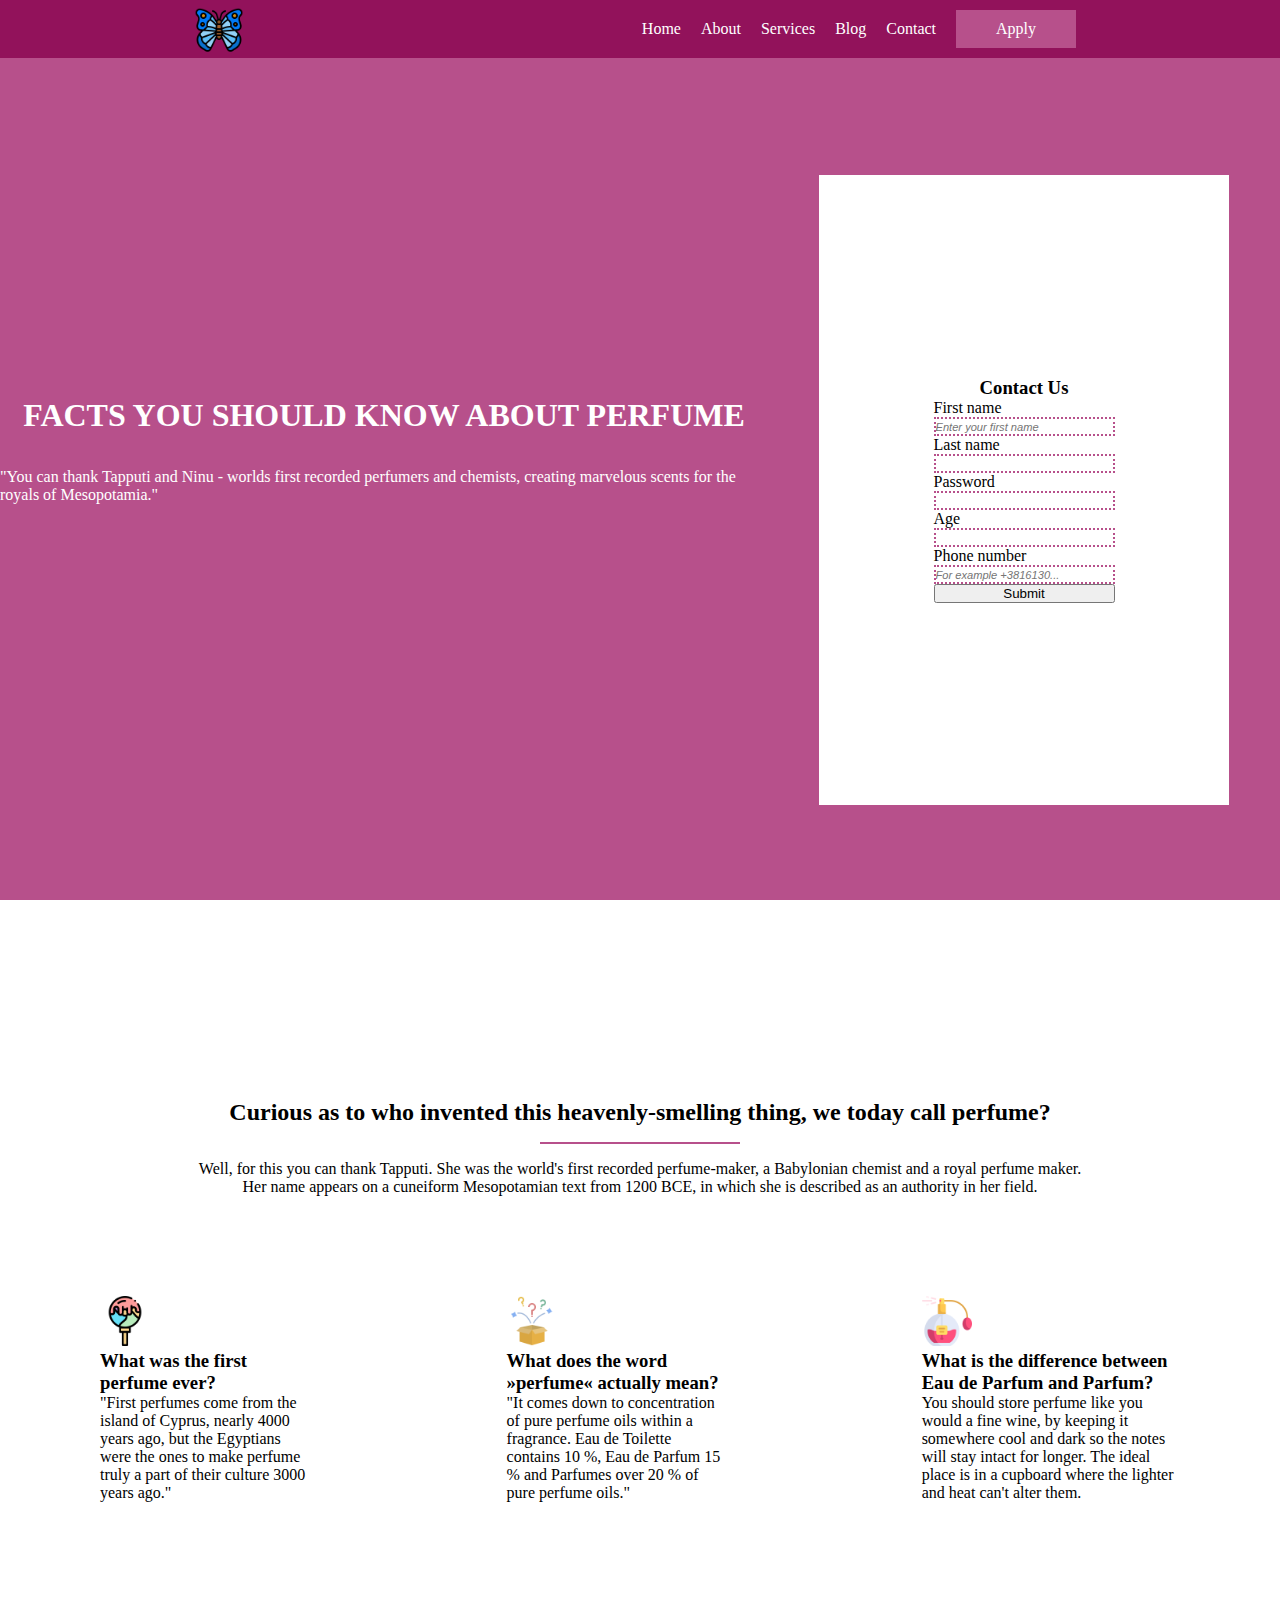
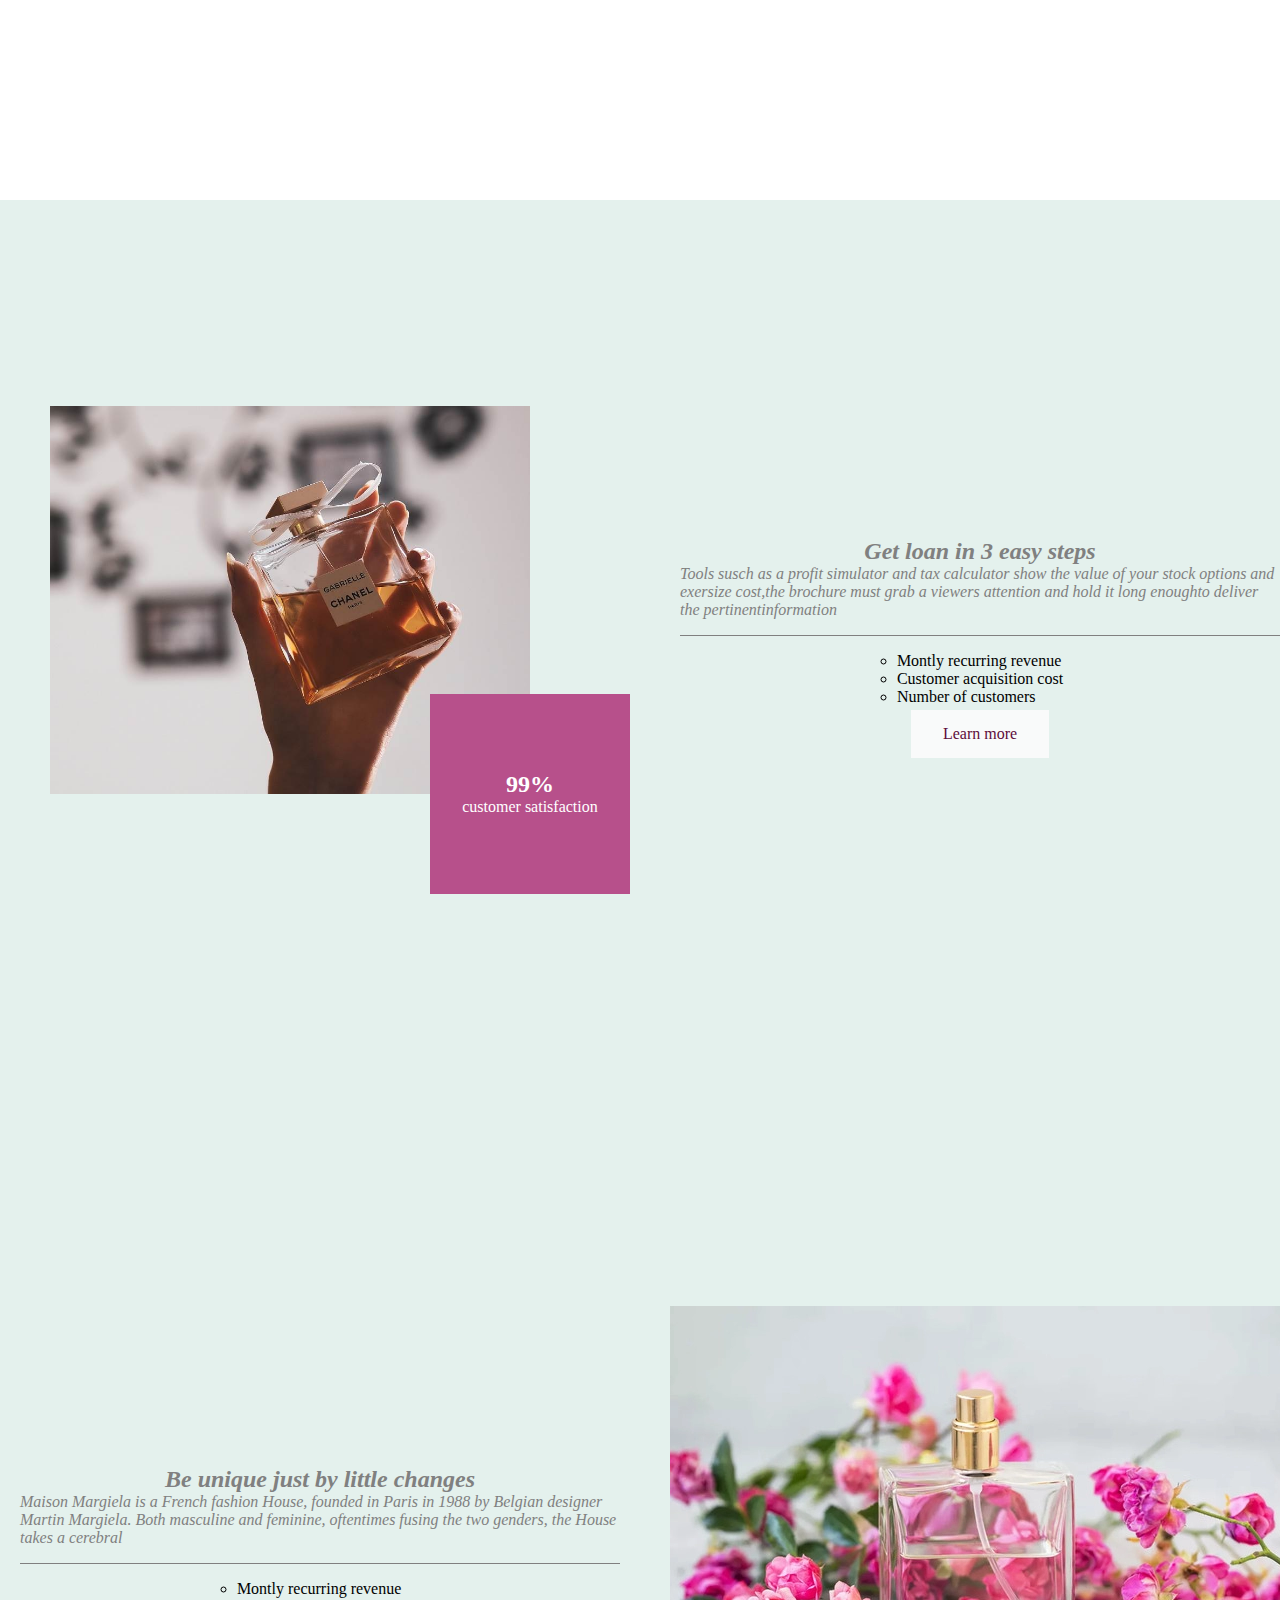
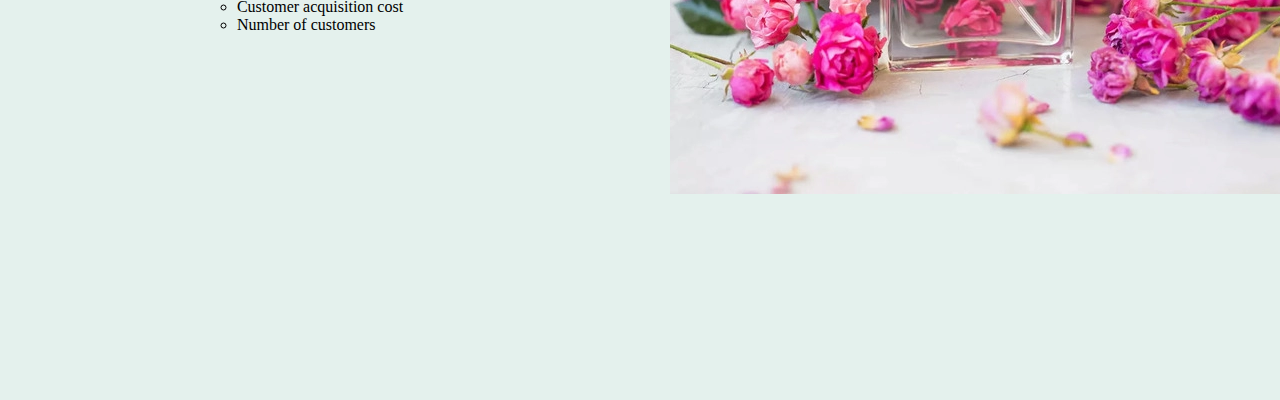
==== Project1/domaci IT/easyloo-website/index.html @ 687f47e1 "project3" ====
<!DOCTYPE html>
<html lang="en">
  <head>
    <meta charset="UTF-8" />
    <meta http-equiv="X-UA-Compatible" content="IE=edge" />
    <meta name="viewport" content="width=device-width, initial-scale=1.0" />
    <title>Easyloo</title>
    <link rel="stylesheet" href="style.css" />
  </head>
  <body>
    <div class="navigation">
      <img class="navigation__logo" src="butterfly.png" alt="" />

      <div class="navigation__container">
        <a href="#">Home</a>
        <a href="#">About</a>
        <a href="#">Services</a>
        <a href="#">Blog</a>
        <a href="#">Contact</a>
        <a href="#" class="nav__button">Apply</a>
      </div>
    </div>

    <header class="header">
      <div class="header__title">
        <h1 class="header__primary-title">FACTS YOU SHOULD KNOW ABOUT PERFUME</h1>
        <div class="horizontal-line"></div>
        <p class="paragraph">"You can thank Tapputi and Ninu - worlds first recorded perfumers and chemists, creating marvelous scents for the royals of Mesopotamia." </p>
      </div>

      <div class="header__form">
        <div class="form__card">
          <h3>Contact Us</h3>
          <div class="horizontal-line--green"></div>

          <form>
            <label for="firstname">First name</label>
            <input
              type="text"
              id="firstname"
              placeholder="Enter your first name"
            />
            <label for="lastname">Last name</label>
            <input type="text" id="lastname" />
            <label for="password">Password</label>
            <input type="password" id="password" />
            <label for="age">Age</label>
            <input type="number" id="age" />
            <label for="phonenumber">Phone number</label>
            
            <input type="text" id="phonenumber" placeholder="For example +3816130..." />
            <button type="submit" id="submitbutton">Submit</button>
          </form>
        </div>
      </div>
    </header>
    <main>
      <section class="solutions">
        <h2 class="solution__title">Curious as to who invented this heavenly-smelling thing, we today call perfume?</h2>
        <div class="horizontal-line"></div>
        <p>Well, for this you can thank Tapputi. She was the world's first recorded perfume-maker, a Babylonian chemist and a royal perfume maker.</p> <p>Her name appears on a cuneiform Mesopotamian text from 1200 BCE, in which she is described as an authority in her field.</p> 
        <div class="solution__cards">
          <div class="soluton__card">
            <img src="lollipop.png" alt="img" class="solution__image" />
            <h3> What was the first perfume ever?</h3>
            <p>
              "First perfumes come from the island of Cyprus, nearly 4000 years ago, but the Egyptians were the ones to make perfume truly a part of their culture 3000 years ago."
            </p>
          </div>
          <div class="soluton__card">
            <img src="random.png" alt="img" class="solution__image" />
            <h3>What does the word »perfume« actually mean?</h3>
            <p>
              "It comes down to concentration of pure perfume oils within a fragrance. Eau de Toilette contains 10 %, Eau de Parfum 15 % and Parfumes over 20 % of pure perfume oils."
            </p>
          </div>
          <div class="soluton__card">
            <img src="perfume.png" alt="img" class="solution__image" />
            <h3> What is the difference between Eau de Parfum and Parfum?</h3>
            <p>You should store perfume like you would a fine wine, by keeping it somewhere cool and dark so the notes will stay intact for longer. The ideal place is in a cupboard where the lighter and heat can't alter them.
              
            </p>
          </div>
        </div>
      </section>

      <section class="offer">
        <div class="offer__container">
          <div class="offer-image__container">
            <img
              src="chanel.jpg"
              alt="offer image"
              class="offer-image"
            />
            <div class="offer-image__description">
              <h2>99%</h2>
              <p>customer satisfaction</p>
            </div>
          </div>
          <div class="offer__details">
            <h2 class="text">Get loan in 3 easy steps</h2>
            <p class="text">Tools susch as a profit simulator and tax calculator show the value of your stock options and exersize cost,the brochure must grab a viewers attention and hold it long enoughto deliver the pertinentinformation</p>
          <div class="horizontal-line2"></div>
        <ul class="a">
          <li>Montly recurring revenue</li>
          <li>Customer acquisition cost</li>
          <li>Number of customers</li>
        </ul>
      <a href="#" class="button">Learn more</a>
        </div>
      </section>
      <section class="third">
        <div class="third-container">
          <div class="third-start"> <h2 class="text">Be unique just by little changes</h2>
            <p class="text">Maison Margiela is a French fashion House, founded in Paris in 1988 by Belgian designer Martin Margiela. Both masculine and feminine, oftentimes fusing the two genders, the House takes a cerebral</p>
            <div class="horizontal-line2"></div>
           
            <ul class="a">
              <li>Montly recurring revenue</li>
              <li>Customer acquisition cost</li>
              <li>Number of customers</li>
            </ul>
             </div>
          <div class="third-image">
            <img src="istock-1095533526.webp">
          </div>
        </div>
      </section>
















      </section>
    </main>
    <footer></footer>
    <footer></footer>
  </body>
</html>
---- Project1/domaci IT/easyloo-website/style.css ----
* {
    margin: 0;
    padding: 0;
  }
  
  .header {
    height: 100vh;
    background-color: #b7508b;
    display: flex;
  }
  
  .navigation {
    display: flex;
    justify-content: space-around;
    align-items: center;
    background-color: #92125b;
    position: fixed;
    top: 0;
    width: 100%;
  }
  
  .header__primary-title {
    color: white;
  }
  
  .navigation__logo {
    height: 50px;
  }
  
  .navigation__container {
    display: flex;
    align-items: center;
  }
  
  .navigation__container a {
    display: block;
    margin: 10px;
    text-decoration: none;
    color: white;
  }
  
  .nav__button {
    display: block;
    background-color: #b7508b;
    padding: 10px 40px;
  }
  
  .horizontal-line {
    width: 200px;
    height: 2px;
    background-color: white;
    margin: 16px 0;
  }
  .horizontal-line2{
    width: 600px;
    height: 1px;
    background-color: grey;
    margin:16px 0px;
  }
  ul.a {
    list-style-type: circle;
  }
  .button {
    display: block;
    background-color: #f9fafa;
    
    
    border:2 px solid #b7508b;
    
    margin-top: 10px;
    padding: 15px 32px;
    text-align: center;
    text-decoration: none;
    color: #5d0c3a;
    font-size: 16px;
    margin: 4px 2px;
  }
  
  
  .header__title {
    flex: 3;
    display: flex;
    justify-content: center;
    align-items: center;
    flex-direction: column;
  }
  .paragraph{
    color: white;
    justify-content: center;
  }
  
  .header__form {
    flex: 2;
    display: flex;
    justify-content: center;
    align-items: center;
  }
  
  .form__card {
      background-color: white;
      width: 80%;
      height: 70%;
      margin-top: 80px;
      display: flex;
      flex-direction: column;
      align-items: center;
      justify-content: center;
  }
  
  .horizontal-line {
      width: 200px;
      height: 2px;
      background-color: #b7508b;
      margin: 16px 0;
    }
    
  
    form label, input {
      display: block;
      
    }
    form{
        display: flex;
        flex-direction: column;
        align-items: stretch;
    }
    input{border: 2px dotted #b7508b;

    }
    input:hover{
        border: 2px solid #b7508b;
    }
    input::placeholder{
        font-style: italic;
        font-size: smaller;
    }
    textarea {
      border: 2px solid #b7508b;
      padding: 5px;
      border-radius: 5px;
    }
    
    #submit-button {
      background-color: #b7508b;
      color: white;
      border-radius: 10px;
      margin-top: 16px;
      border-style: none;
      padding: 5px 10px;
    }
    
    #submit-button:active {
      border-style: none;
    }
    
    .solutions {
      height: 100vh;
      display: flex;
      flex-direction: column;
      align-items: center;
      justify-content: center;
    }
    
    .solution__title {
      text-align: center;
    }
    
    .solution__cards {
      width: 100%;
      display: flex;
      justify-content: space-between;
    }
    
    .soluton__card {
      padding: 100px;
    }
    
    .solution__image {
      width: 50px;
    }
    
    .offer {
      height: 100vh;
      background-color: #e4f1ed;
      display: flex;
      flex-direction: column;
      justify-content: center;
    }
    .third{ height: 100vh;
      background-color: #e4f1ed;
      display: flex;
      flex-direction: column;
      justify-content: center;}
      .third-container{display: flex;}
      .third-start{flex: 1;
        display: flex;
        flex-direction: column;
        justify-content: center;
        align-items: center;
      margin-left: 20px;
    ;}
        .third-image{ flex: 1;
          display: flex;
          flex-direction: column;
          justify-content: center;
          position: relative;
          padding: 50px;}
    
    .offer__container {
      display: flex;
    }
    
    .offer-image {
      width: calc(100% - 100px);
      padding-bottom: 100px;
      display: block;
      z-index: 10;
    }
    
    .offer-image__container {
      flex: 1;
      display: flex;
      flex-direction: column;
      justify-content: center;
      position: relative;
      padding: 50px;
    }
    
    .offer__details {
      
      flex: 1;
      display: flex;
      flex-direction: column;
      justify-content: center;
      align-items: center;
    }
    .text{
      font-style: italic;
      color: gray;
    }
    
    .offer-image__description {
      background-color:  #b7508b;
      width: 200px;
      height: 200px;
      display: flex;
      flex-direction: column;
      justify-content: center;
      align-items: center;
      position: absolute;
      bottom: 50px;
      right: 50px;
      z-index: 15;
      color: white;
    }
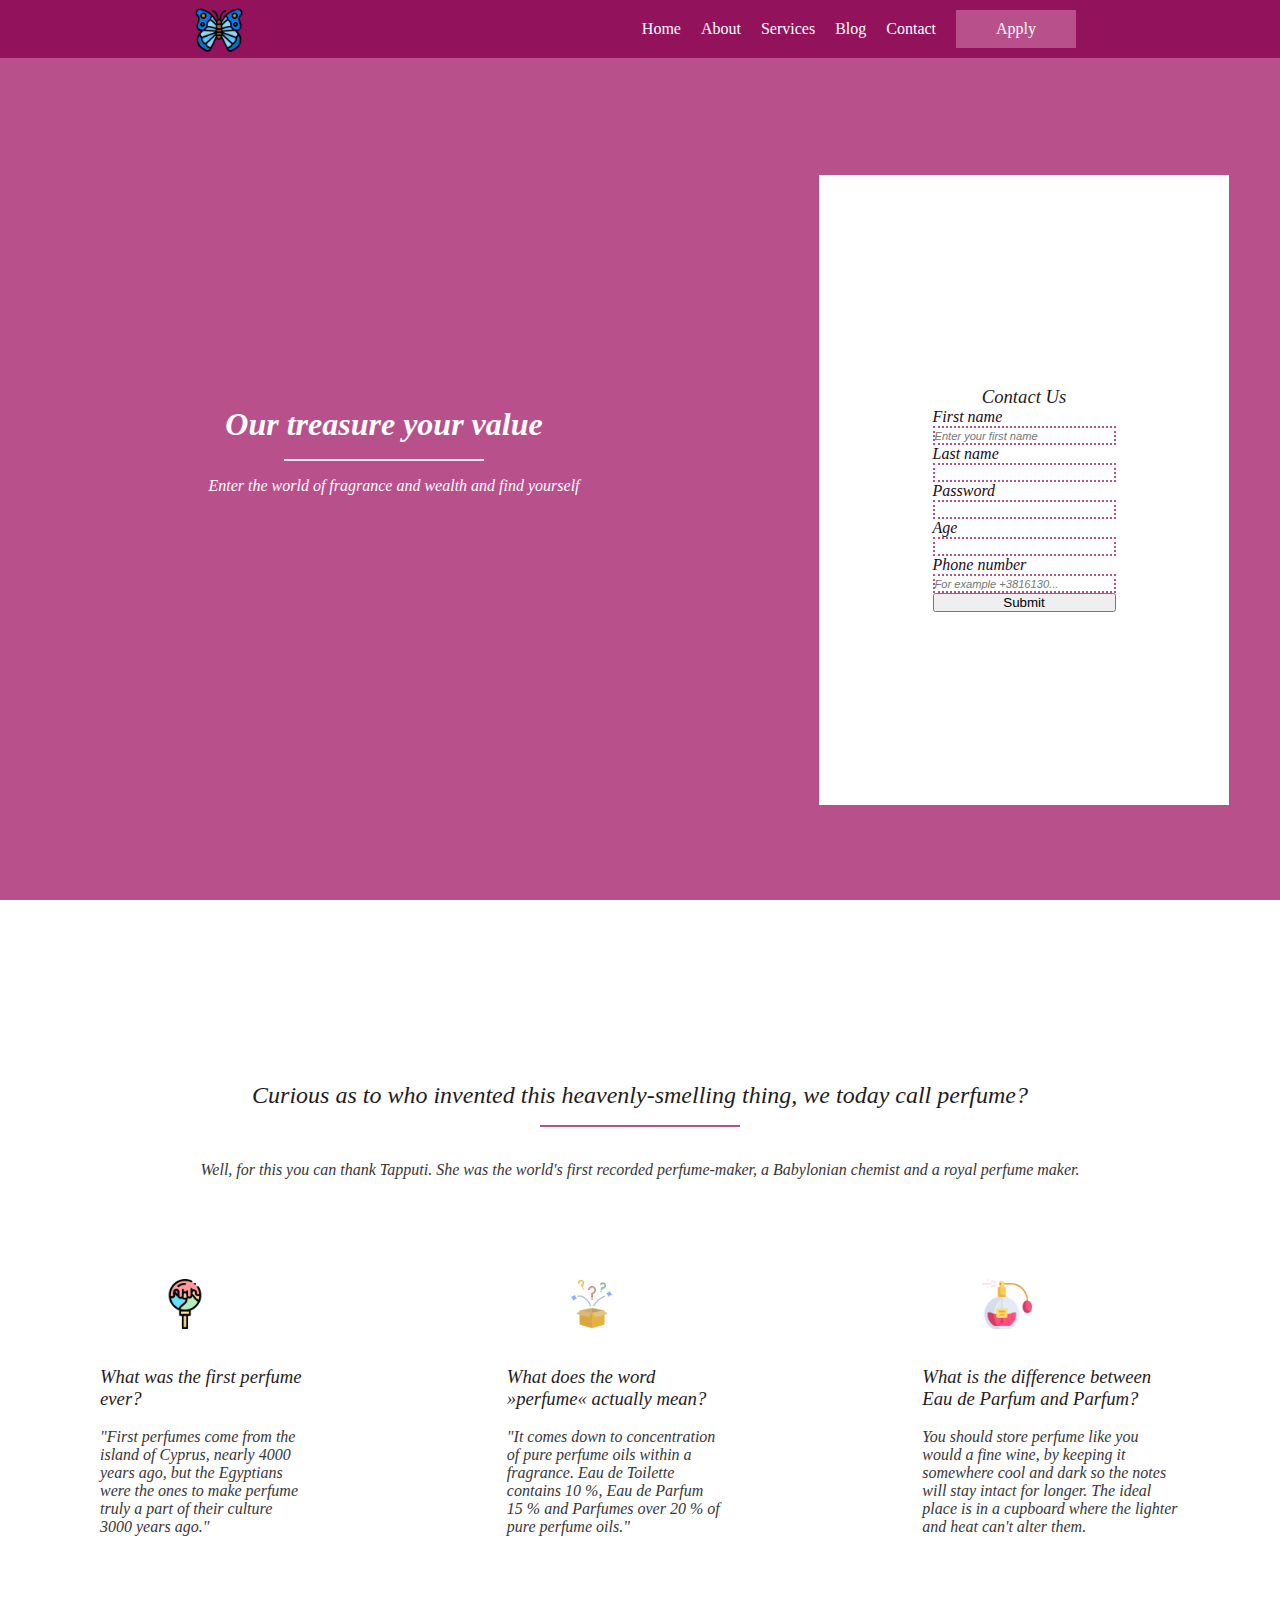
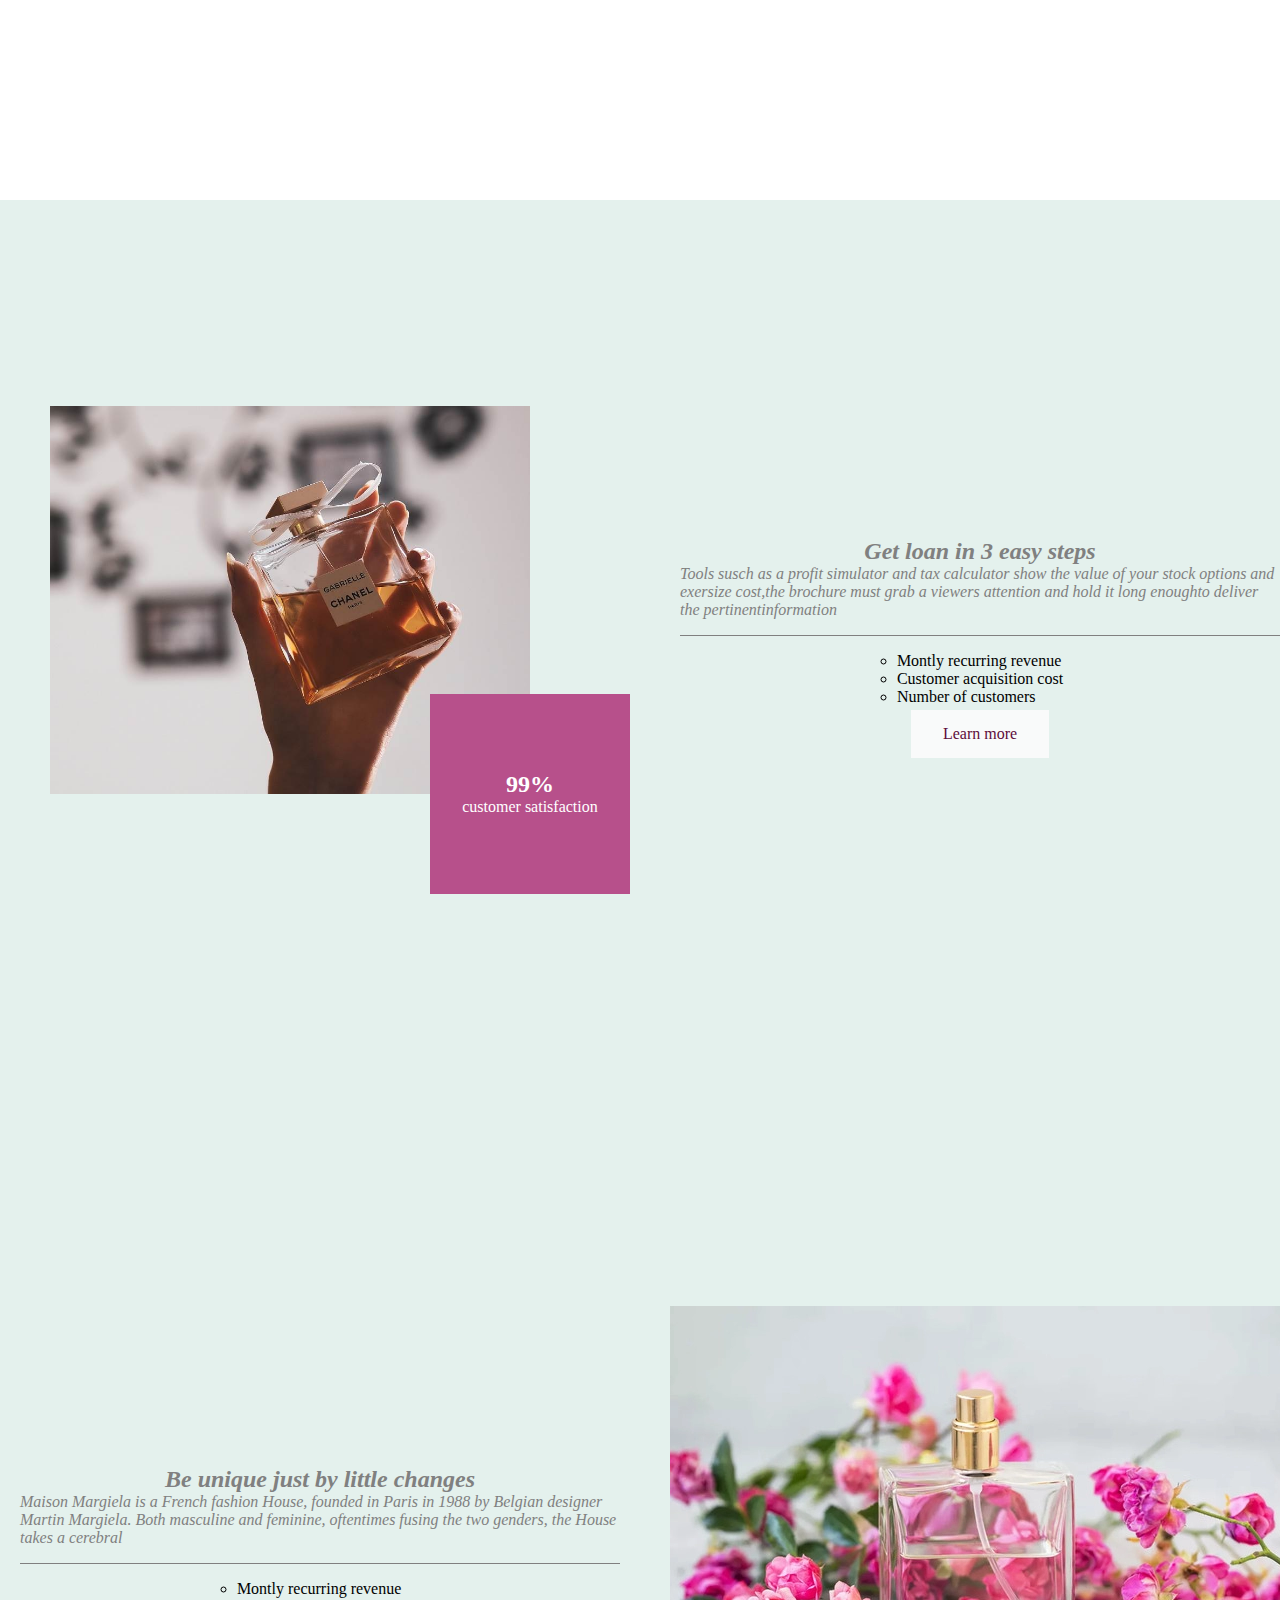
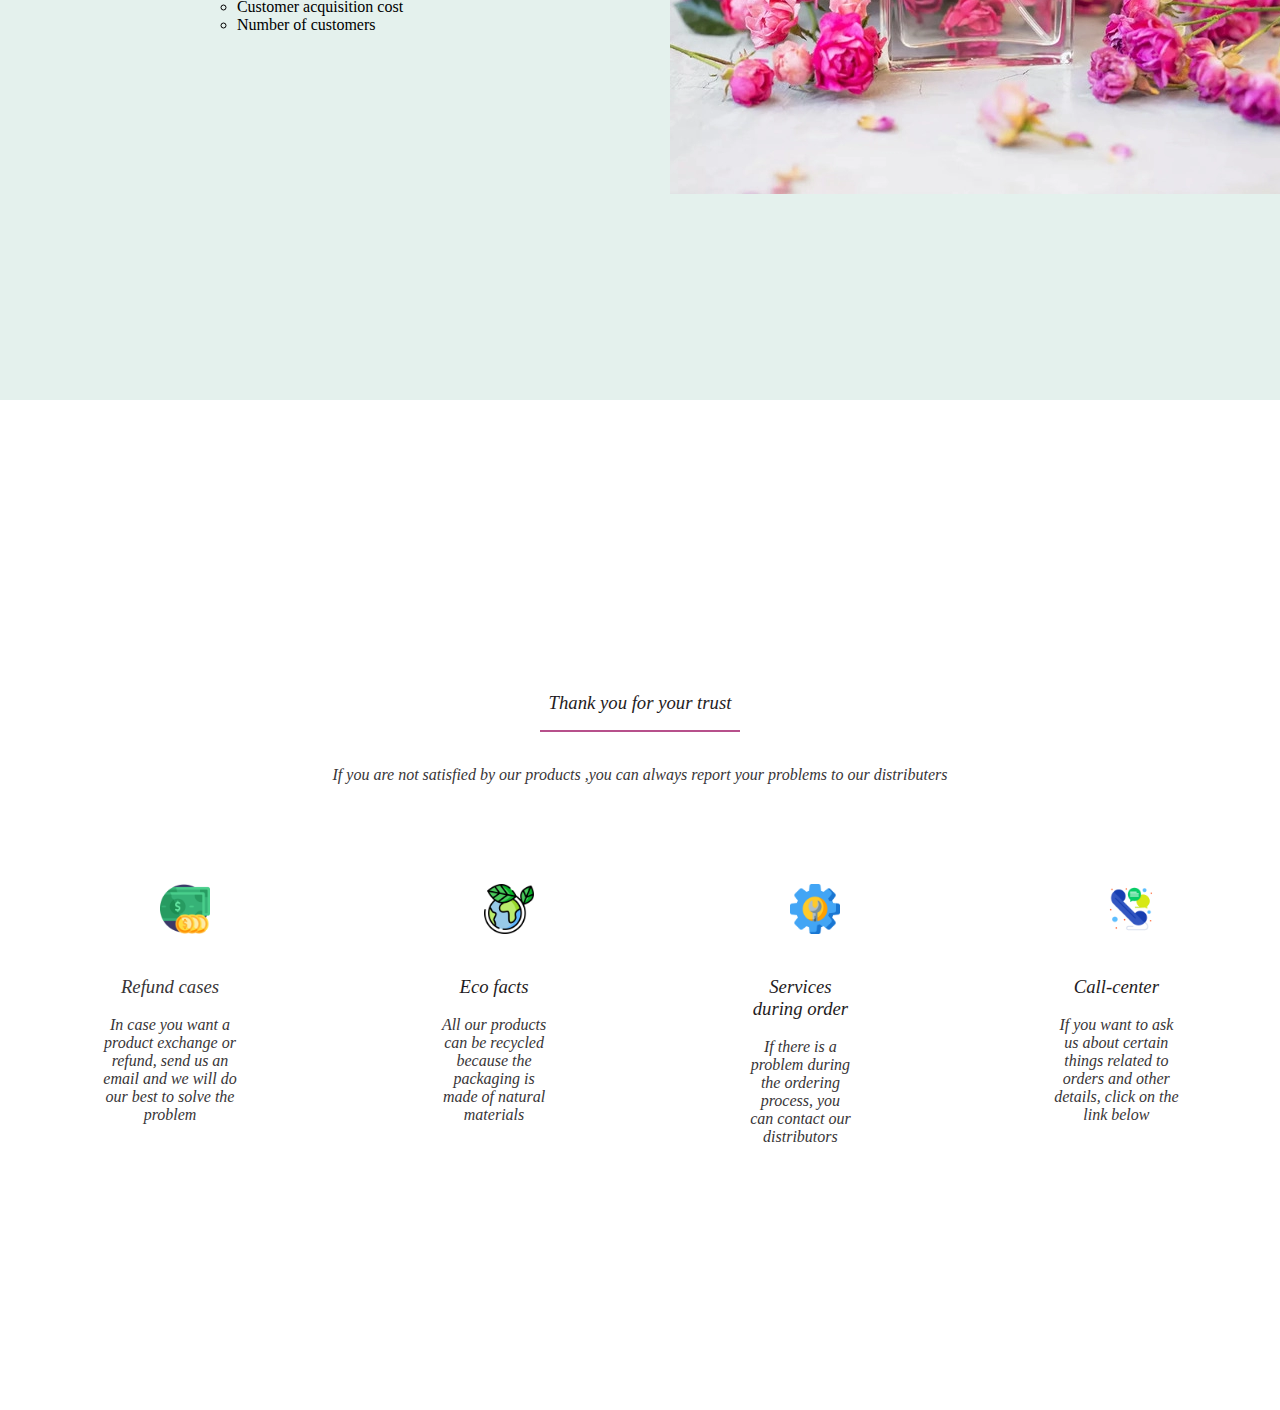
==== commit eb702ce7: "last changes" ====
--- a/Project1/domaci IT/easyloo-website/index.html
+++ b/Project1/domaci IT/easyloo-website/index.html
@@ -23,14 +23,14 @@
 
     <header class="header">
       <div class="header__title">
-        <h1 class="header__primary-title">FACTS YOU SHOULD KNOW ABOUT PERFUME</h1>
-        <div class="horizontal-line"></div>
-        <p class="paragraph">"You can thank Tapputi and Ninu - worlds first recorded perfumers and chemists, creating marvelous scents for the royals of Mesopotamia." </p>
+        <h1 class="header__primary-title">Our treasure your value</h1>
+        <div class="horizontal-line3"></div>
+        <p class="paragraph">Enter the world of fragrance and wealth and find yourself</p>
       </div>
 
       <div class="header__form">
         <div class="form__card">
-          <h3>Contact Us</h3>
+          <h3 class="pp3">Contact Us</h3>
           <div class="horizontal-line--green"></div>
 
           <form>
@@ -56,28 +56,28 @@
     </header>
     <main>
       <section class="solutions">
-        <h2 class="solution__title">Curious as to who invented this heavenly-smelling thing, we today call perfume?</h2>
+        <h2 class="pp3">Curious as to who invented this heavenly-smelling thing, we today call perfume?</h2>
         <div class="horizontal-line"></div>
-        <p>Well, for this you can thank Tapputi. She was the world's first recorded perfume-maker, a Babylonian chemist and a royal perfume maker.</p> <p>Her name appears on a cuneiform Mesopotamian text from 1200 BCE, in which she is described as an authority in her field.</p> 
+        <p class="pp2">Well, for this you can thank Tapputi. She was the world's first recorded perfume-maker, a Babylonian chemist and a royal perfume maker.</p>  
         <div class="solution__cards">
           <div class="soluton__card">
             <img src="lollipop.png" alt="img" class="solution__image" />
-            <h3> What was the first perfume ever?</h3>
-            <p>
+            <h3 class="pp3"> What was the first perfume ever?</h3>
+            <p class="pp2">
               "First perfumes come from the island of Cyprus, nearly 4000 years ago, but the Egyptians were the ones to make perfume truly a part of their culture 3000 years ago."
             </p>
           </div>
           <div class="soluton__card">
             <img src="random.png" alt="img" class="solution__image" />
-            <h3>What does the word »perfume« actually mean?</h3>
-            <p>
+            <h3 class="pp3">What does the word »perfume« actually mean?</h3>
+            <p class="pp2">
               "It comes down to concentration of pure perfume oils within a fragrance. Eau de Toilette contains 10 %, Eau de Parfum 15 % and Parfumes over 20 % of pure perfume oils."
             </p>
           </div>
           <div class="soluton__card">
             <img src="perfume.png" alt="img" class="solution__image" />
-            <h3> What is the difference between Eau de Parfum and Parfum?</h3>
-            <p>You should store perfume like you would a fine wine, by keeping it somewhere cool and dark so the notes will stay intact for longer. The ideal place is in a cupboard where the lighter and heat can't alter them.
+            <h3 class="pp3"> What is the difference between Eau de Parfum and Parfum?</h3>
+            <p class="pp2">You should store perfume like you would a fine wine, by keeping it somewhere cool and dark so the notes will stay intact for longer. The ideal place is in a cupboard where the lighter and heat can't alter them.
               
             </p>
           </div>
@@ -126,6 +126,30 @@
           </div>
         </div>
       </section>
+      <section class="center">
+        <h3 class="pp3">Thank you for your trust</h3>
+        <div class="horizontal-line"></div>
+        <p class="pp2">If you are not satisfied by our products ,you can always report your problems to our distributers</p>
+        <div class="centercards">
+          <div class="centercard"><img src="money.png" alt="img" class="centerimage" />
+            <h3 class="pp2"> Refund cases</h3>
+            <p class="pp2" >
+              In case you want a product exchange or refund, send us an email and we will do our best to solve the problem
+            </p></div>
+            <div class="centercard"><img src="planet-earth.png" alt="img" class="centerimage" />
+              <h3 class="pp3"> Eco facts</h3>
+              <p class="pp2" >
+                All our products can be recycled because the packaging is made of natural materials
+              </p></div>
+              <div class="centercard"><img src="service.png" alt="img" class="centerimage" />
+                <h3 class="pp3"> Services during order</h3>
+                <p class="pp2" >
+                  If there is a problem during the ordering process, you can contact our distributors</p></div>
+                <div class="centercard"><img src="telephone.png" alt="img" class="centerimage" />
+                  <h3 class="pp3"> Call-center</h3>
+                  <p class="pp2" >
+                    If you want to ask us about certain things related to orders and other details, click on the link below</p></div>
+                  
 
 
 
@@ -142,7 +166,26 @@
 
 
 
+
+        </div>
       </section>
+
+
+
+
+
+
+
+
+
+
+
+
+
+
+
+      </section>
+      <section></section>
     </main>
     <footer></footer>
     <footer></footer>
--- a/Project1/domaci IT/easyloo-website/style.css
+++ b/Project1/domaci IT/easyloo-website/style.css
@@ -21,6 +21,7 @@
   
   .header__primary-title {
     color: white;
+    font-style: italic;
   }
   
   .navigation__logo {
@@ -87,6 +88,13 @@
   .paragraph{
     color: white;
     justify-content: center;
+    margin-left: 20px;
+    font-style: italic;
+  }
+  .centerparagraph{
+    color: #5d0c3a;
+    justify-content: center;
+    font-style: oblique;
   }
   
   .header__form {
@@ -113,10 +121,18 @@
       background-color: #b7508b;
       margin: 16px 0;
     }
+    .horizontal-line3{
+      width: 200px;
+      height: 2px;
+      background-color: #f3eaef;
+      margin: 16px 0;
+    }
     
   
     form label, input {
       display: block;
+      font-style: italic;
+      color: #220917;
       
     }
     form{
@@ -160,9 +176,20 @@
       align-items: center;
       justify-content: center;
     }
+    .center{height: 100vh;
+      display: flex;
+      flex-direction: column;
+      align-items: center;
+      justify-content: center;
+    margin-top: 110px;}
+      .centertitle{
+        text-align: center;
+      }
+
     
     .solution__title {
       text-align: center;
+    
     }
     
     .solution__cards {
@@ -171,12 +198,43 @@
       justify-content: space-between;
     }
     
+    
     .soluton__card {
       padding: 100px;
     }
-    
+    .centercard{
+      padding: 100px;
+      color: #383537;
+      font-style: italic;
+      text-align: center;
+      align-items: center;
+    }
+.pp2{
+  font-style: italic;
+  color: #383537;
+  padding-top: 18px;
+  font-weight: 300;
+  
+}
+.pp3 {font-style: italic;
+color: #1f1c1e;
+padding-top: 18px;
+font-weight: 300}
+    .centercards{
+      width: 100%;
+      display: flex;
+      justify-content: space-between;
+      
+    }
+    .centerimage{
+      width: 50px;
+      padding-left: 30px;
+      padding-bottom: 20px;
+    }
     .solution__image {
       width: 50px;
+      padding-bottom: 15px;
+      padding-left: 60px;
     }
     
     .offer {
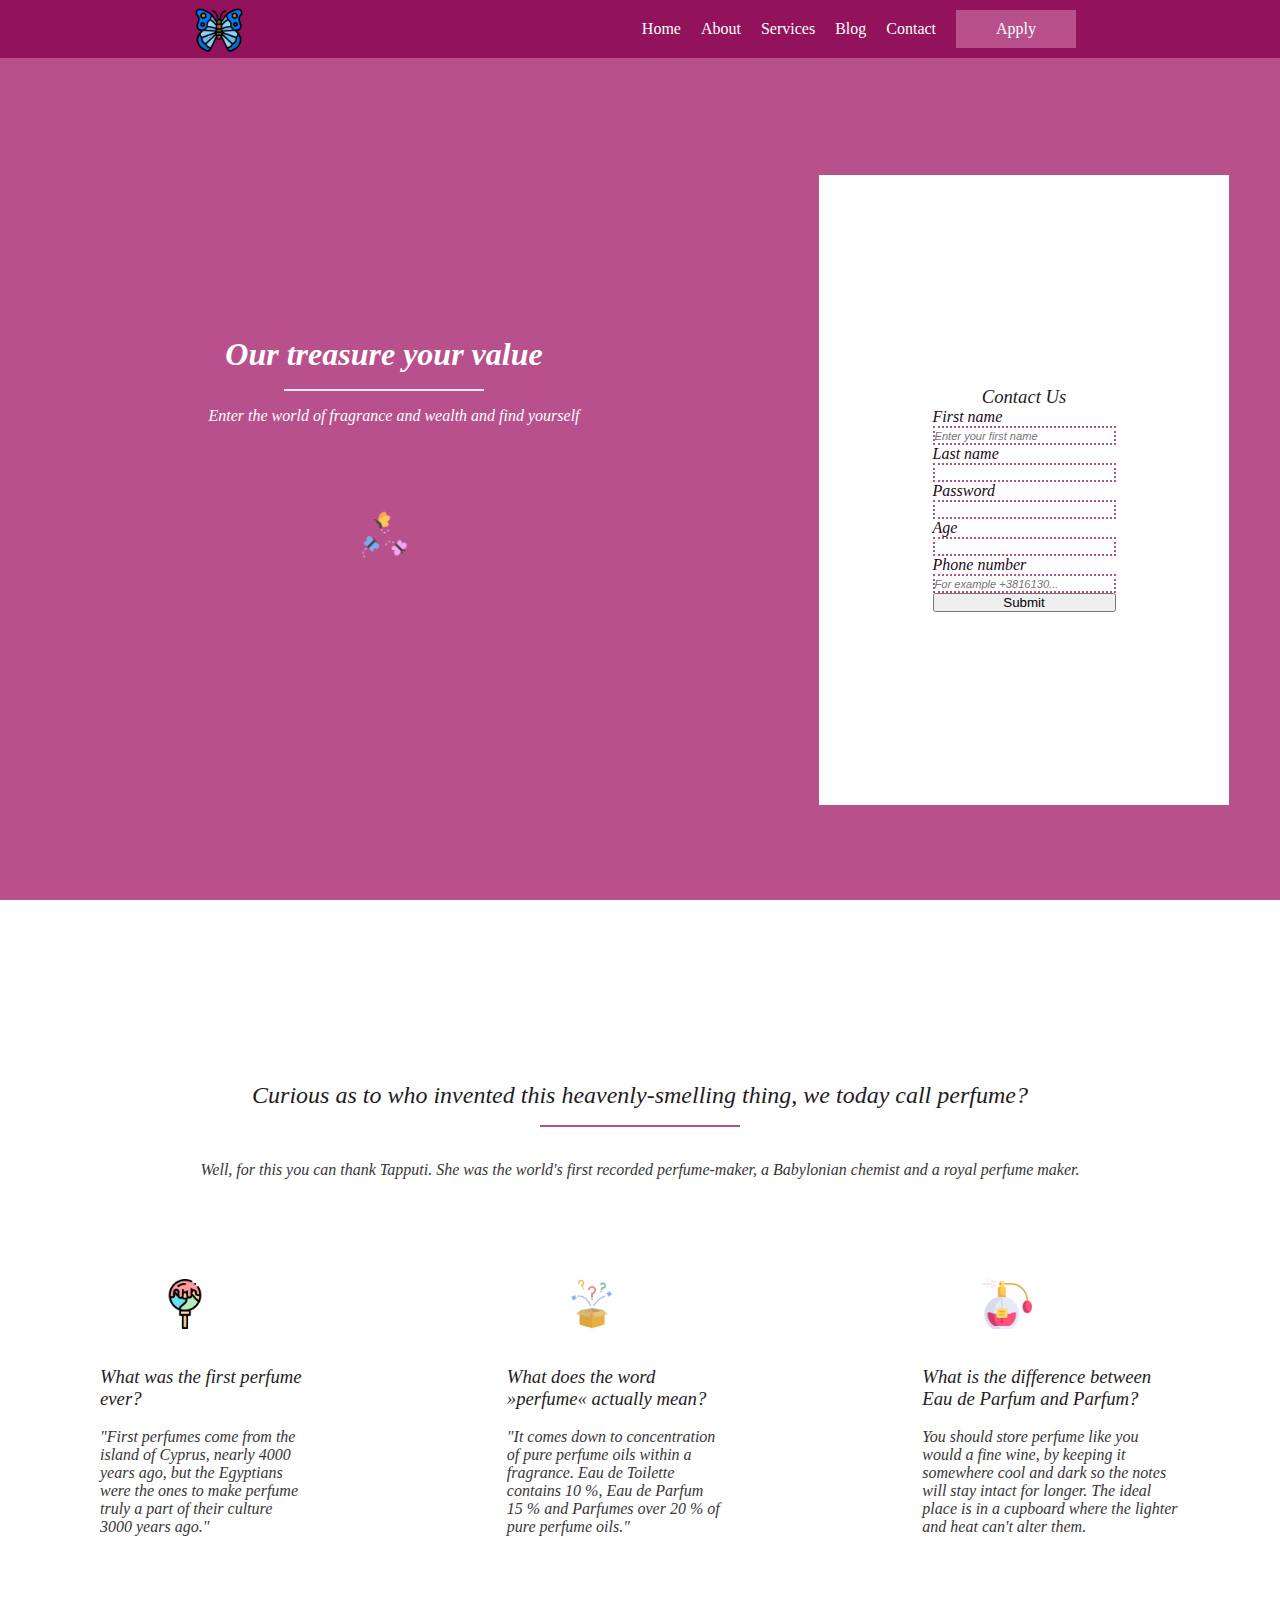
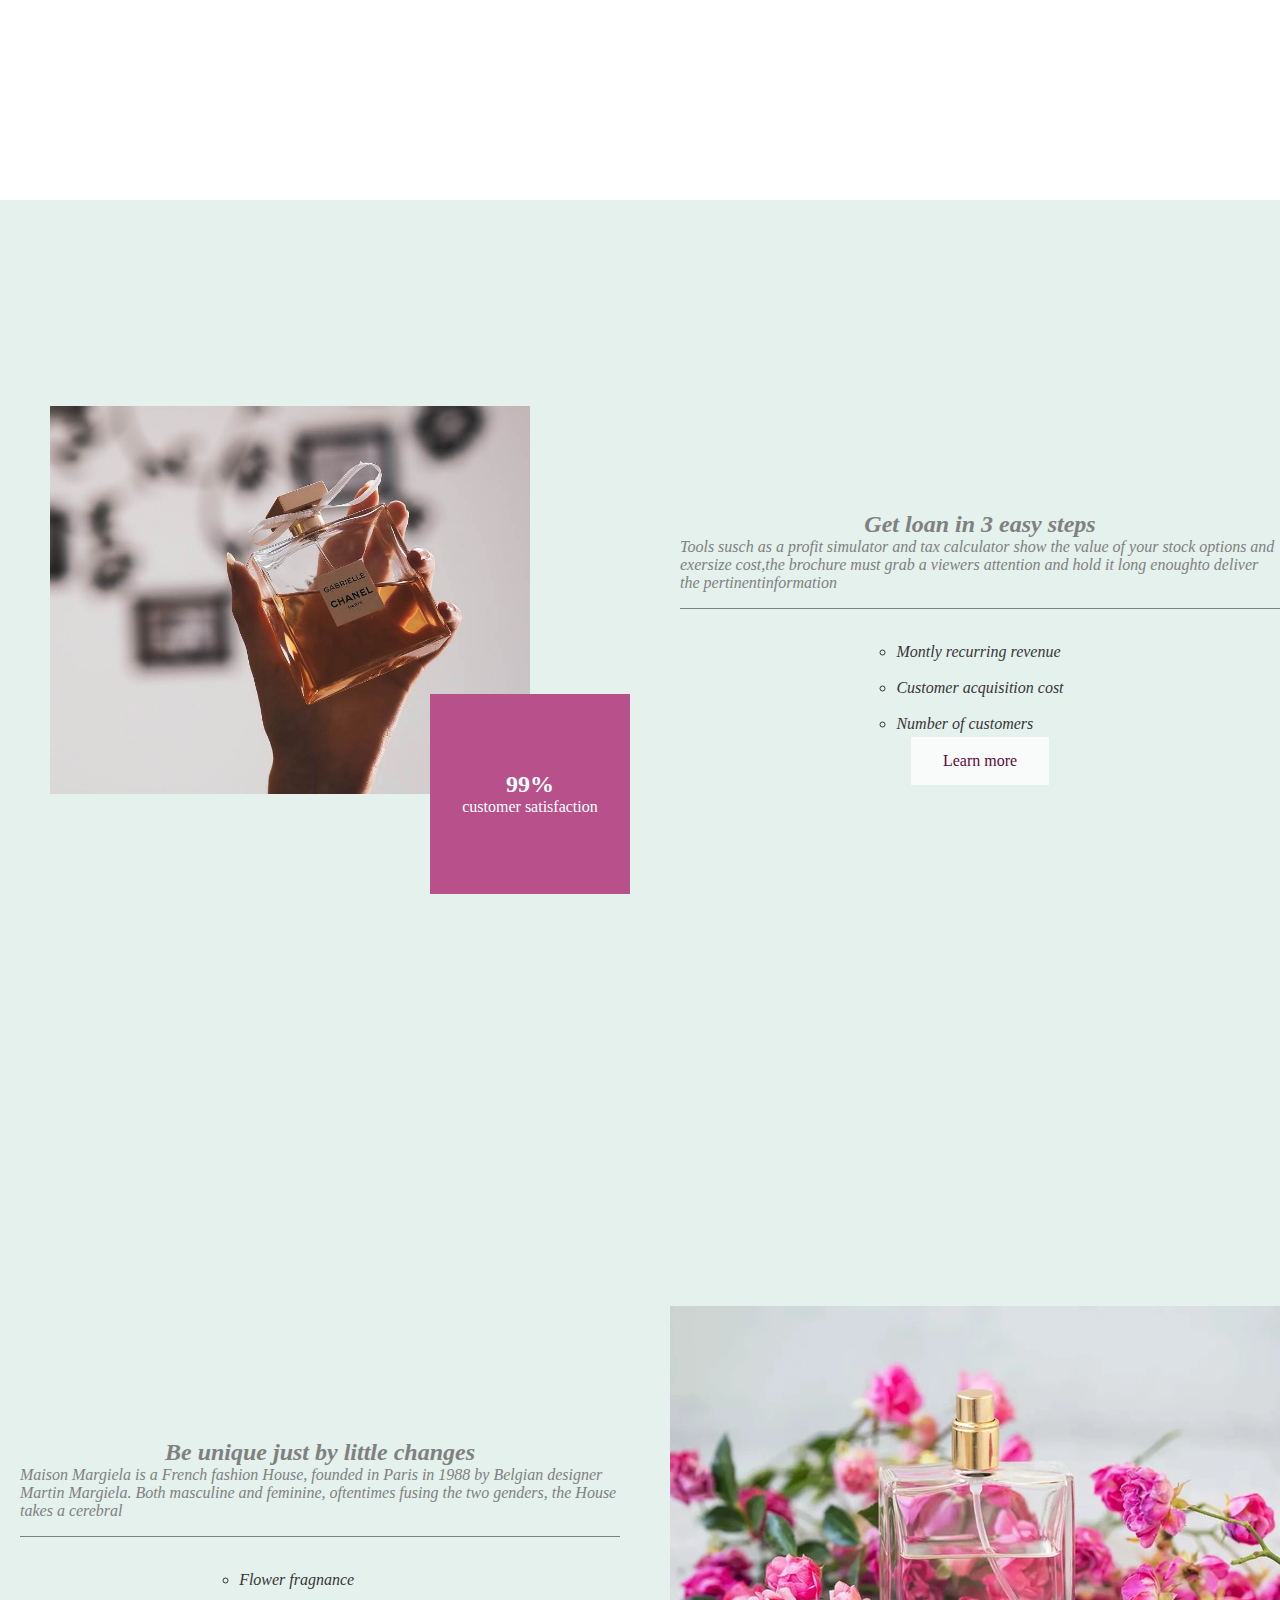
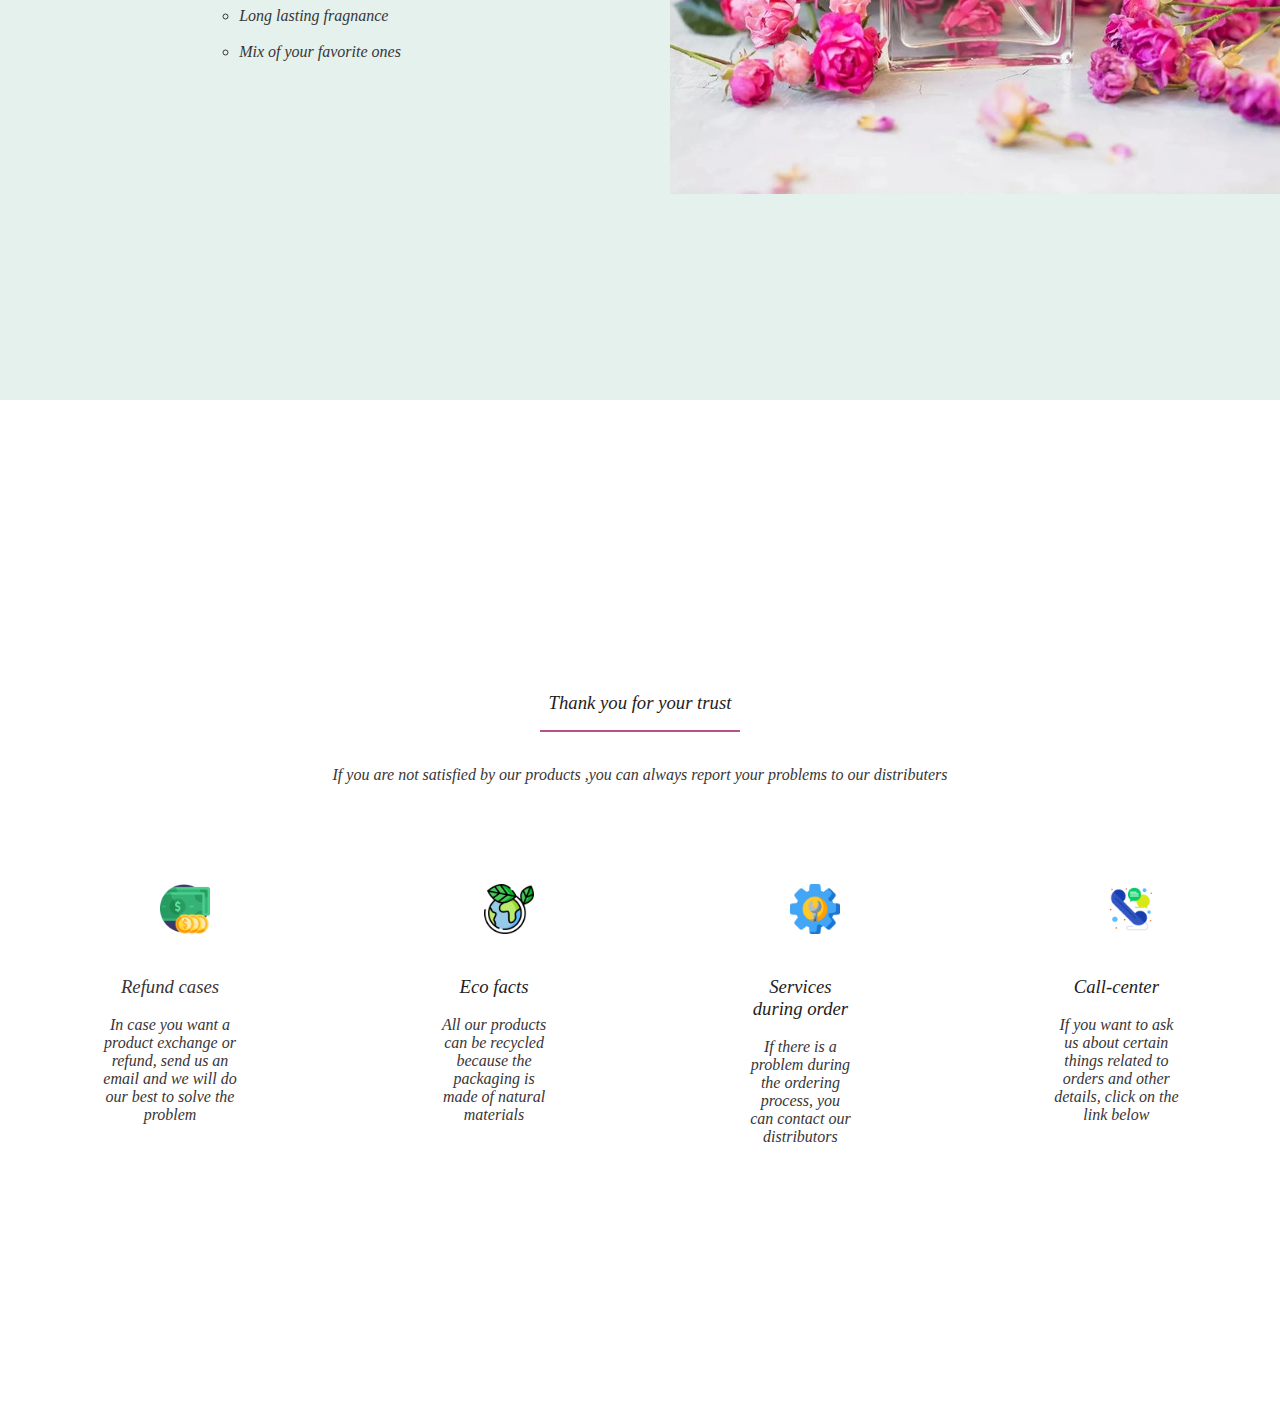
==== commit 4a3d5821: "last one" ====
--- a/Project1/domaci IT/easyloo-website/index.html
+++ b/Project1/domaci IT/easyloo-website/index.html
@@ -26,6 +26,7 @@
         <h1 class="header__primary-title">Our treasure your value</h1>
         <div class="horizontal-line3"></div>
         <p class="paragraph">Enter the world of fragrance and wealth and find yourself</p>
+        <img class="bbimg" src="butterflies.png">
       </div>
 
       <div class="header__form">
@@ -102,9 +103,9 @@
             <p class="text">Tools susch as a profit simulator and tax calculator show the value of your stock options and exersize cost,the brochure must grab a viewers attention and hold it long enoughto deliver the pertinentinformation</p>
           <div class="horizontal-line2"></div>
         <ul class="a">
-          <li>Montly recurring revenue</li>
-          <li>Customer acquisition cost</li>
-          <li>Number of customers</li>
+          <li class="pp2">Montly recurring revenue</li>
+          <li  class="pp2">Customer acquisition cost</li>
+          <li  class="pp2">Number of customers</li>
         </ul>
       <a href="#" class="button">Learn more</a>
         </div>
@@ -116,9 +117,9 @@
             <div class="horizontal-line2"></div>
            
             <ul class="a">
-              <li>Montly recurring revenue</li>
-              <li>Customer acquisition cost</li>
-              <li>Number of customers</li>
+              <li class="pp2">Flower fragnance</li>
+              <li class="pp2">Long lasting fragnance</li>
+              <li class="pp2">Mix of your favorite ones</li>
             </ul>
              </div>
           <div class="third-image">
--- a/Project1/domaci IT/easyloo-website/style.css
+++ b/Project1/domaci IT/easyloo-website/style.css
@@ -26,6 +26,10 @@
   
   .navigation__logo {
     height: 50px;
+  }
+  .bbimg{
+    height: 60px;
+    margin-top: 80px;
   }
   
   .navigation__container {
@@ -127,6 +131,15 @@
       background-color: #f3eaef;
       margin: 16px 0;
     }
+    .horizontal-line4{
+      width: 500px;
+      height: 2px;
+      background-color: #f3eaef;
+      padding-top:26px 0;
+      
+    }
+
+
     
   
     form label, input {
